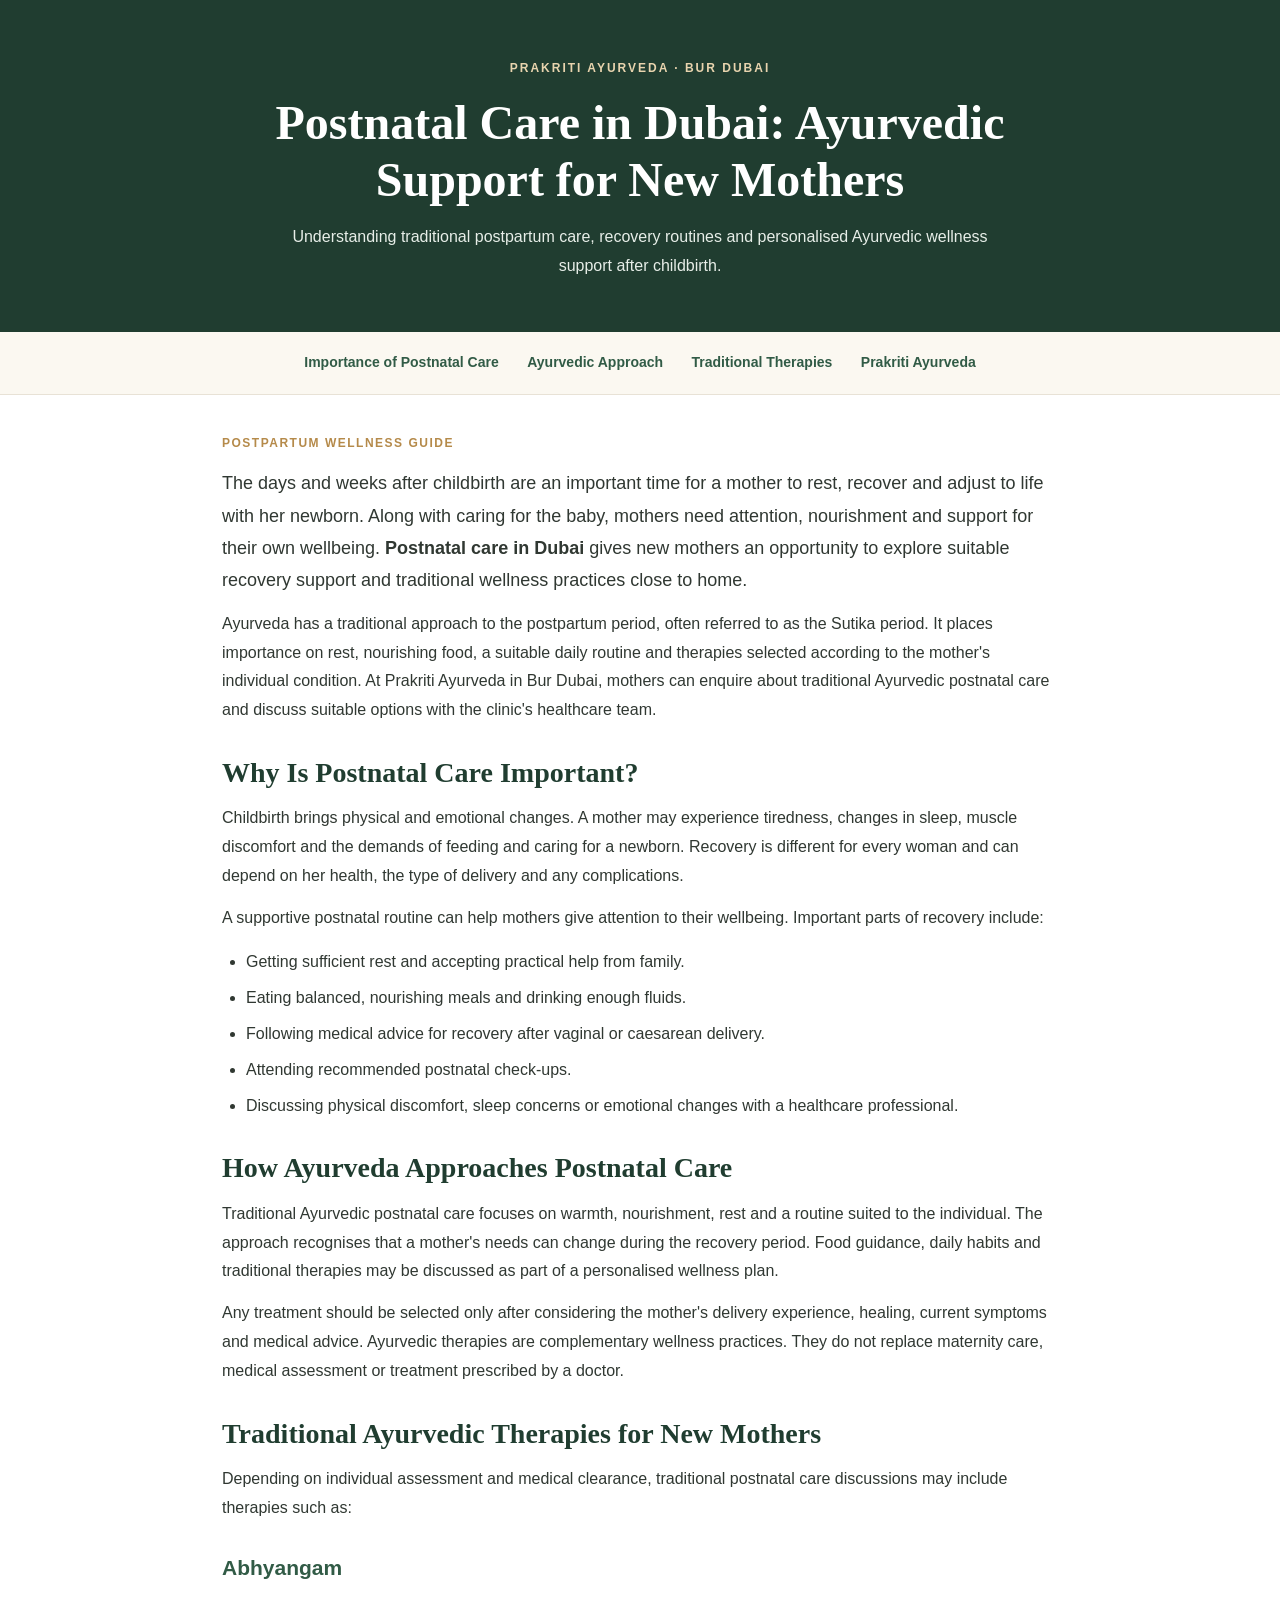
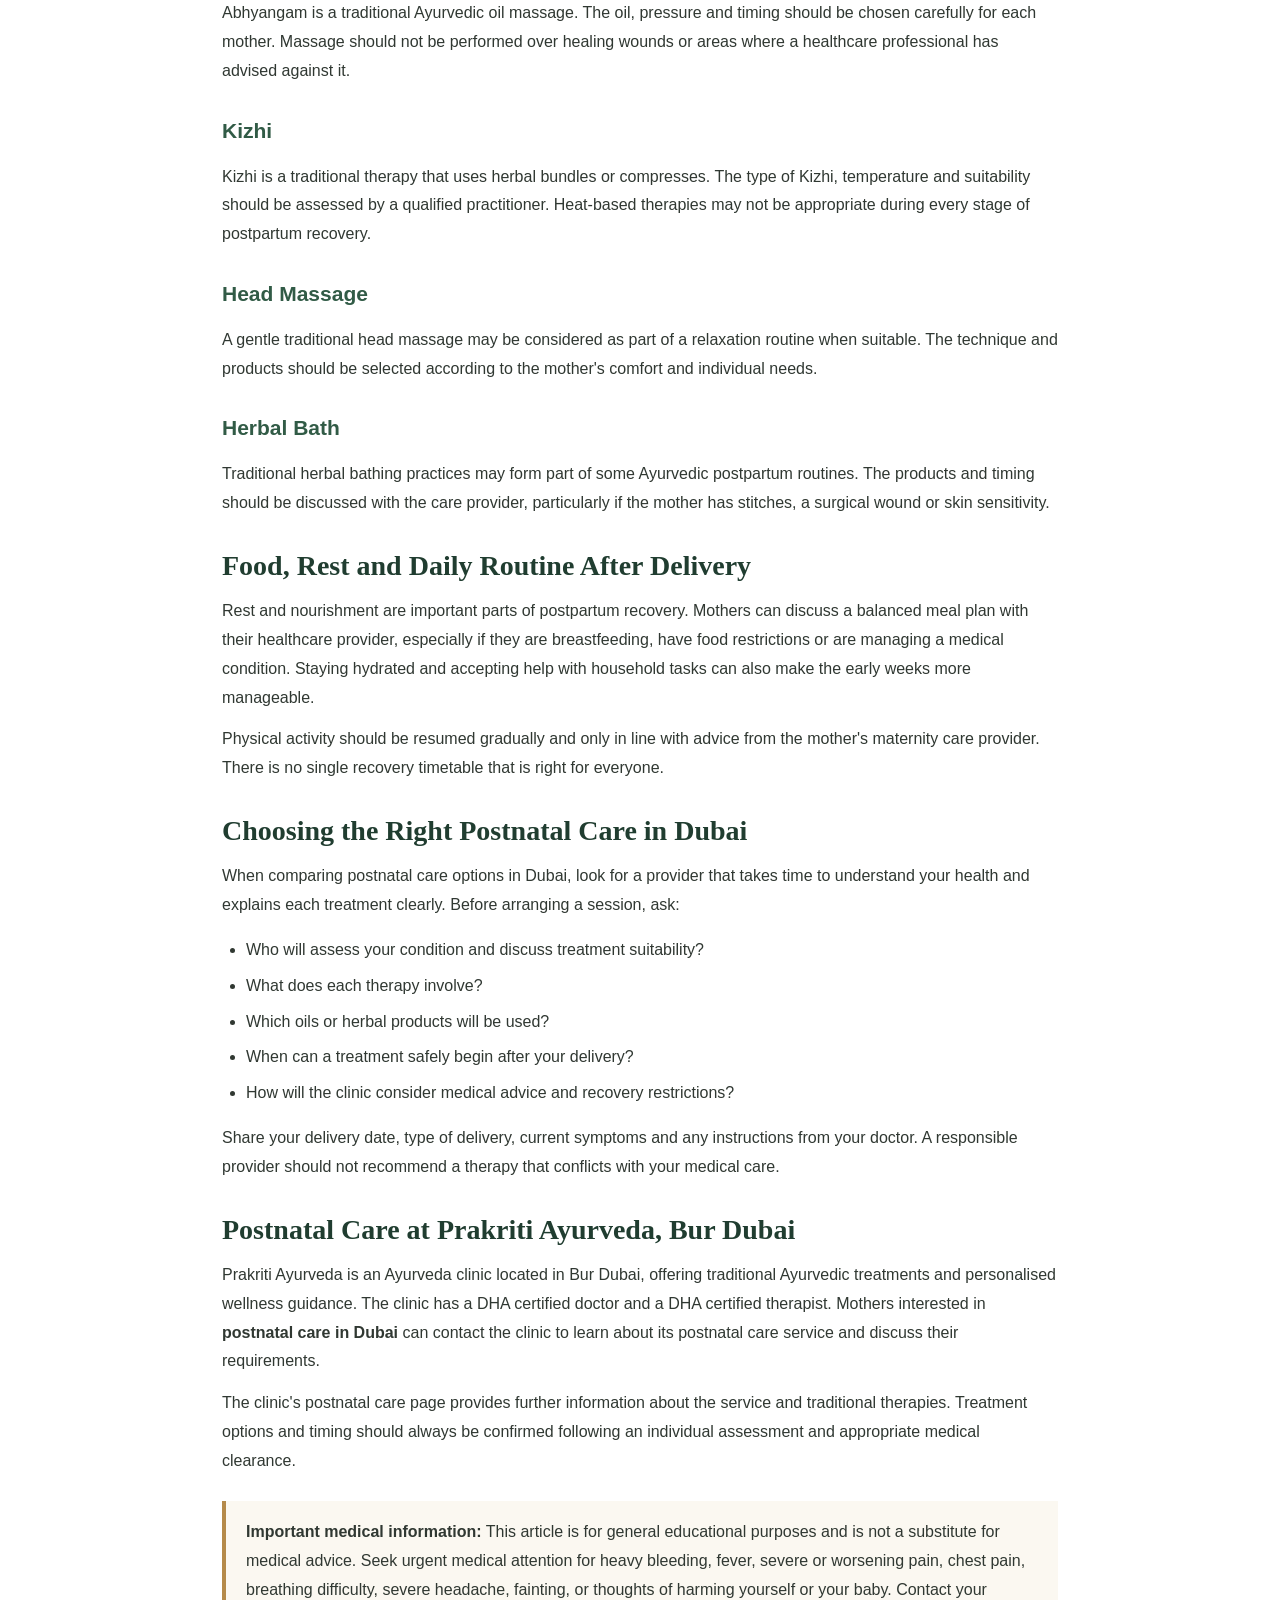
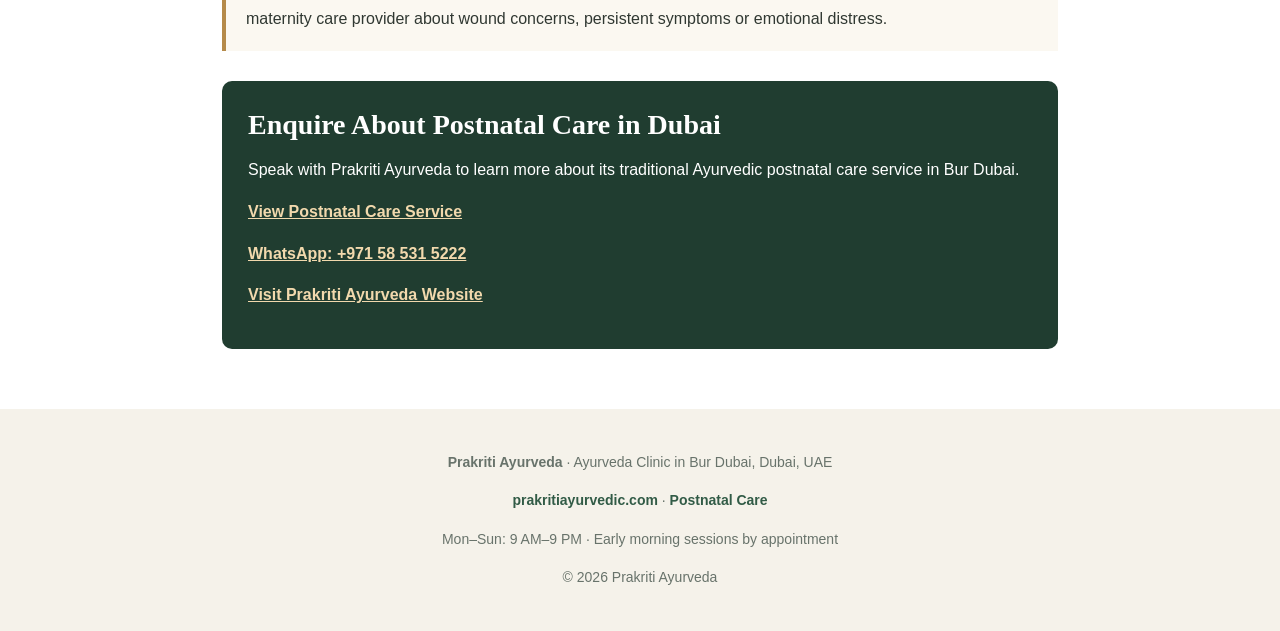
==== postnatal-care-in-dubai.html @ 33f765a9 "Add files via upload" ====
<!DOCTYPE html>
<html lang="en">
<head>
  <meta charset="UTF-8">
  <meta name="viewport" content="width=device-width, initial-scale=1">
  <title>Postnatal Care in Dubai | Ayurvedic Postpartum Care at Prakriti Ayurveda</title>
  <meta name="description" content="Discover Ayurvedic postnatal care in Dubai at Prakriti Ayurveda, Bur Dubai. Learn about traditional postpartum therapies, recovery support and personalised care for new mothers.">
  <meta name="keywords" content="postnatal care in Dubai, Ayurvedic postnatal care Dubai, postpartum care Dubai, postnatal massage Dubai, postnatal care Bur Dubai">
  <meta name="robots" content="index, follow">
  <link rel="canonical" href="https://prakritiayurvedicclinic.github.io/">
  <meta property="og:type" content="article">
  <meta property="og:title" content="Postnatal Care in Dubai | Prakriti Ayurveda">
  <meta property="og:description" content="A guide to traditional Ayurvedic postnatal care and postpartum wellbeing for mothers in Dubai.">
  <meta property="og:url" content="https://prakritiayurvedicclinic.github.io/">
  <style>
    :root { --green:#315b46; --deep:#203d30; --gold:#b58a4a; --cream:#fbf8f1; --ink:#303832; --muted:#68736b; --line:#e8e2d6; }
    * { box-sizing:border-box; }
    body { margin:0; color:var(--ink); background:#fff; font-family:Arial,Helvetica,sans-serif; line-height:1.8; }
    header { background:var(--deep); color:#fff; padding:58px 20px 52px; text-align:center; }
    header .eyebrow { color:#e8d4ae; font-size:12px; font-weight:bold; letter-spacing:2px; text-transform:uppercase; }
    header h1 { max-width:850px; margin:14px auto; font-family:Georgia,serif; font-size:clamp(32px,5vw,48px); line-height:1.2; }
    header p { max-width:720px; margin:0 auto; color:#e7eee8; }
    nav { background:var(--cream); border-bottom:1px solid var(--line); padding:13px 16px; text-align:center; }
    nav a { display:inline-block; margin:5px 12px; color:var(--green); font-size:14px; font-weight:bold; text-decoration:none; }
    main { max-width:880px; margin:0 auto; padding:38px 22px 60px; }
    .article-label { color:var(--gold); font-size:12px; font-weight:bold; letter-spacing:1.5px; text-transform:uppercase; }
    h2 { margin:30px 0 10px; color:var(--deep); font-family:Georgia,serif; font-size:28px; line-height:1.3; }
    h3 { margin:26px 0 8px; color:var(--green); font-size:21px; }
    p { margin:13px 0; }
    ul { padding-left:24px; }
    li { margin:7px 0; }
    a { color:var(--green); }
    .intro { font-size:18px; }
    .note { margin:26px 0; padding:17px 20px; background:var(--cream); border-left:4px solid var(--gold); }
    .cta { margin-top:30px; padding:26px; border-radius:10px; background:var(--deep); color:#fff; }
    .cta h2, .cta h3 { margin-top:0; color:#fff; }
    .cta a { color:#f2d9ad; font-weight:bold; }
    footer { padding:28px 18px; background:#f5f2ea; color:var(--muted); text-align:center; font-size:14px; }
    footer a { font-weight:bold; text-decoration:none; }
    @media(max-width:600px) { header { padding:42px 18px; } main { padding:28px 18px 45px; } nav a { margin:5px 7px; } }
  </style>
</head>
<body>
  <header>
    <div class="eyebrow">Prakriti Ayurveda · Bur Dubai</div>
    <h1>Postnatal Care in Dubai: Ayurvedic Support for New Mothers</h1>
    <p>Understanding traditional postpartum care, recovery routines and personalised Ayurvedic wellness support after childbirth.</p>
  </header>

  <nav aria-label="Page navigation">
    <a href="#importance">Importance of Postnatal Care</a>
    <a href="#ayurveda">Ayurvedic Approach</a>
    <a href="#therapies">Traditional Therapies</a>
    <a href="#prakriti">Prakriti Ayurveda</a>
  </nav>

  <main>
    <div class="article-label">Postpartum wellness guide</div>
    <p class="intro">The days and weeks after childbirth are an important time for a mother to rest, recover and adjust to life with her newborn. Along with caring for the baby, mothers need attention, nourishment and support for their own wellbeing. <strong>Postnatal care in Dubai</strong> gives new mothers an opportunity to explore suitable recovery support and traditional wellness practices close to home.</p>

    <p>Ayurveda has a traditional approach to the postpartum period, often referred to as the Sutika period. It places importance on rest, nourishing food, a suitable daily routine and therapies selected according to the mother's individual condition. At Prakriti Ayurveda in Bur Dubai, mothers can enquire about traditional Ayurvedic postnatal care and discuss suitable options with the clinic's healthcare team.</p>

    <h2 id="importance">Why Is Postnatal Care Important?</h2>
    <p>Childbirth brings physical and emotional changes. A mother may experience tiredness, changes in sleep, muscle discomfort and the demands of feeding and caring for a newborn. Recovery is different for every woman and can depend on her health, the type of delivery and any complications.</p>
    <p>A supportive postnatal routine can help mothers give attention to their wellbeing. Important parts of recovery include:</p>
    <ul>
      <li>Getting sufficient rest and accepting practical help from family.</li>
      <li>Eating balanced, nourishing meals and drinking enough fluids.</li>
      <li>Following medical advice for recovery after vaginal or caesarean delivery.</li>
      <li>Attending recommended postnatal check-ups.</li>
      <li>Discussing physical discomfort, sleep concerns or emotional changes with a healthcare professional.</li>
    </ul>

    <h2 id="ayurveda">How Ayurveda Approaches Postnatal Care</h2>
    <p>Traditional Ayurvedic postnatal care focuses on warmth, nourishment, rest and a routine suited to the individual. The approach recognises that a mother's needs can change during the recovery period. Food guidance, daily habits and traditional therapies may be discussed as part of a personalised wellness plan.</p>
    <p>Any treatment should be selected only after considering the mother's delivery experience, healing, current symptoms and medical advice. Ayurvedic therapies are complementary wellness practices. They do not replace maternity care, medical assessment or treatment prescribed by a doctor.</p>

    <h2 id="therapies">Traditional Ayurvedic Therapies for New Mothers</h2>
    <p>Depending on individual assessment and medical clearance, traditional postnatal care discussions may include therapies such as:</p>

    <h3>Abhyangam</h3>
    <p>Abhyangam is a traditional Ayurvedic oil massage. The oil, pressure and timing should be chosen carefully for each mother. Massage should not be performed over healing wounds or areas where a healthcare professional has advised against it.</p>

    <h3>Kizhi</h3>
    <p>Kizhi is a traditional therapy that uses herbal bundles or compresses. The type of Kizhi, temperature and suitability should be assessed by a qualified practitioner. Heat-based therapies may not be appropriate during every stage of postpartum recovery.</p>

    <h3>Head Massage</h3>
    <p>A gentle traditional head massage may be considered as part of a relaxation routine when suitable. The technique and products should be selected according to the mother's comfort and individual needs.</p>

    <h3>Herbal Bath</h3>
    <p>Traditional herbal bathing practices may form part of some Ayurvedic postpartum routines. The products and timing should be discussed with the care provider, particularly if the mother has stitches, a surgical wound or skin sensitivity.</p>

    <h2>Food, Rest and Daily Routine After Delivery</h2>
    <p>Rest and nourishment are important parts of postpartum recovery. Mothers can discuss a balanced meal plan with their healthcare provider, especially if they are breastfeeding, have food restrictions or are managing a medical condition. Staying hydrated and accepting help with household tasks can also make the early weeks more manageable.</p>
    <p>Physical activity should be resumed gradually and only in line with advice from the mother's maternity care provider. There is no single recovery timetable that is right for everyone.</p>

    <h2>Choosing the Right Postnatal Care in Dubai</h2>
    <p>When comparing postnatal care options in Dubai, look for a provider that takes time to understand your health and explains each treatment clearly. Before arranging a session, ask:</p>
    <ul>
      <li>Who will assess your condition and discuss treatment suitability?</li>
      <li>What does each therapy involve?</li>
      <li>Which oils or herbal products will be used?</li>
      <li>When can a treatment safely begin after your delivery?</li>
      <li>How will the clinic consider medical advice and recovery restrictions?</li>
    </ul>
    <p>Share your delivery date, type of delivery, current symptoms and any instructions from your doctor. A responsible provider should not recommend a therapy that conflicts with your medical care.</p>

    <h2 id="prakriti">Postnatal Care at Prakriti Ayurveda, Bur Dubai</h2>
    <p>Prakriti Ayurveda is an Ayurveda clinic located in Bur Dubai, offering traditional Ayurvedic treatments and personalised wellness guidance. The clinic has a DHA certified doctor and a DHA certified therapist. Mothers interested in <strong>postnatal care in Dubai</strong> can contact the clinic to learn about its postnatal care service and discuss their requirements.</p>
    <p>The clinic's postnatal care page provides further information about the service and traditional therapies. Treatment options and timing should always be confirmed following an individual assessment and appropriate medical clearance.</p>

    <div class="note"><strong>Important medical information:</strong> This article is for general educational purposes and is not a substitute for medical advice. Seek urgent medical attention for heavy bleeding, fever, severe or worsening pain, chest pain, breathing difficulty, severe headache, fainting, or thoughts of harming yourself or your baby. Contact your maternity care provider about wound concerns, persistent symptoms or emotional distress.</div>

    <div class="cta">
      <h2>Enquire About Postnatal Care in Dubai</h2>
      <p>Speak with Prakriti Ayurveda to learn more about its traditional Ayurvedic postnatal care service in Bur Dubai.</p>
      <p><a href="https://prakritiayurvedic.com/services/postnatal-care-in-dubai/">View Postnatal Care Service</a></p>
      <p><a href="https://wa.me/971585315222">WhatsApp: +971 58 531 5222</a></p>
      <p><a href="https://prakritiayurvedic.com/">Visit Prakriti Ayurveda Website</a></p>
    </div>
  </main>

  <footer>
    <p><strong>Prakriti Ayurveda</strong> · Ayurveda Clinic in Bur Dubai, Dubai, UAE</p>
    <p><a href="https://prakritiayurvedic.com/">prakritiayurvedic.com</a> · <a href="https://prakritiayurvedic.com/services/postnatal-care-in-dubai/">Postnatal Care</a></p>
    <p>Mon–Sun: 9 AM–9 PM · Early morning sessions by appointment</p>
    <p>© 2026 Prakriti Ayurveda</p>
  </footer>
</body>
</html>
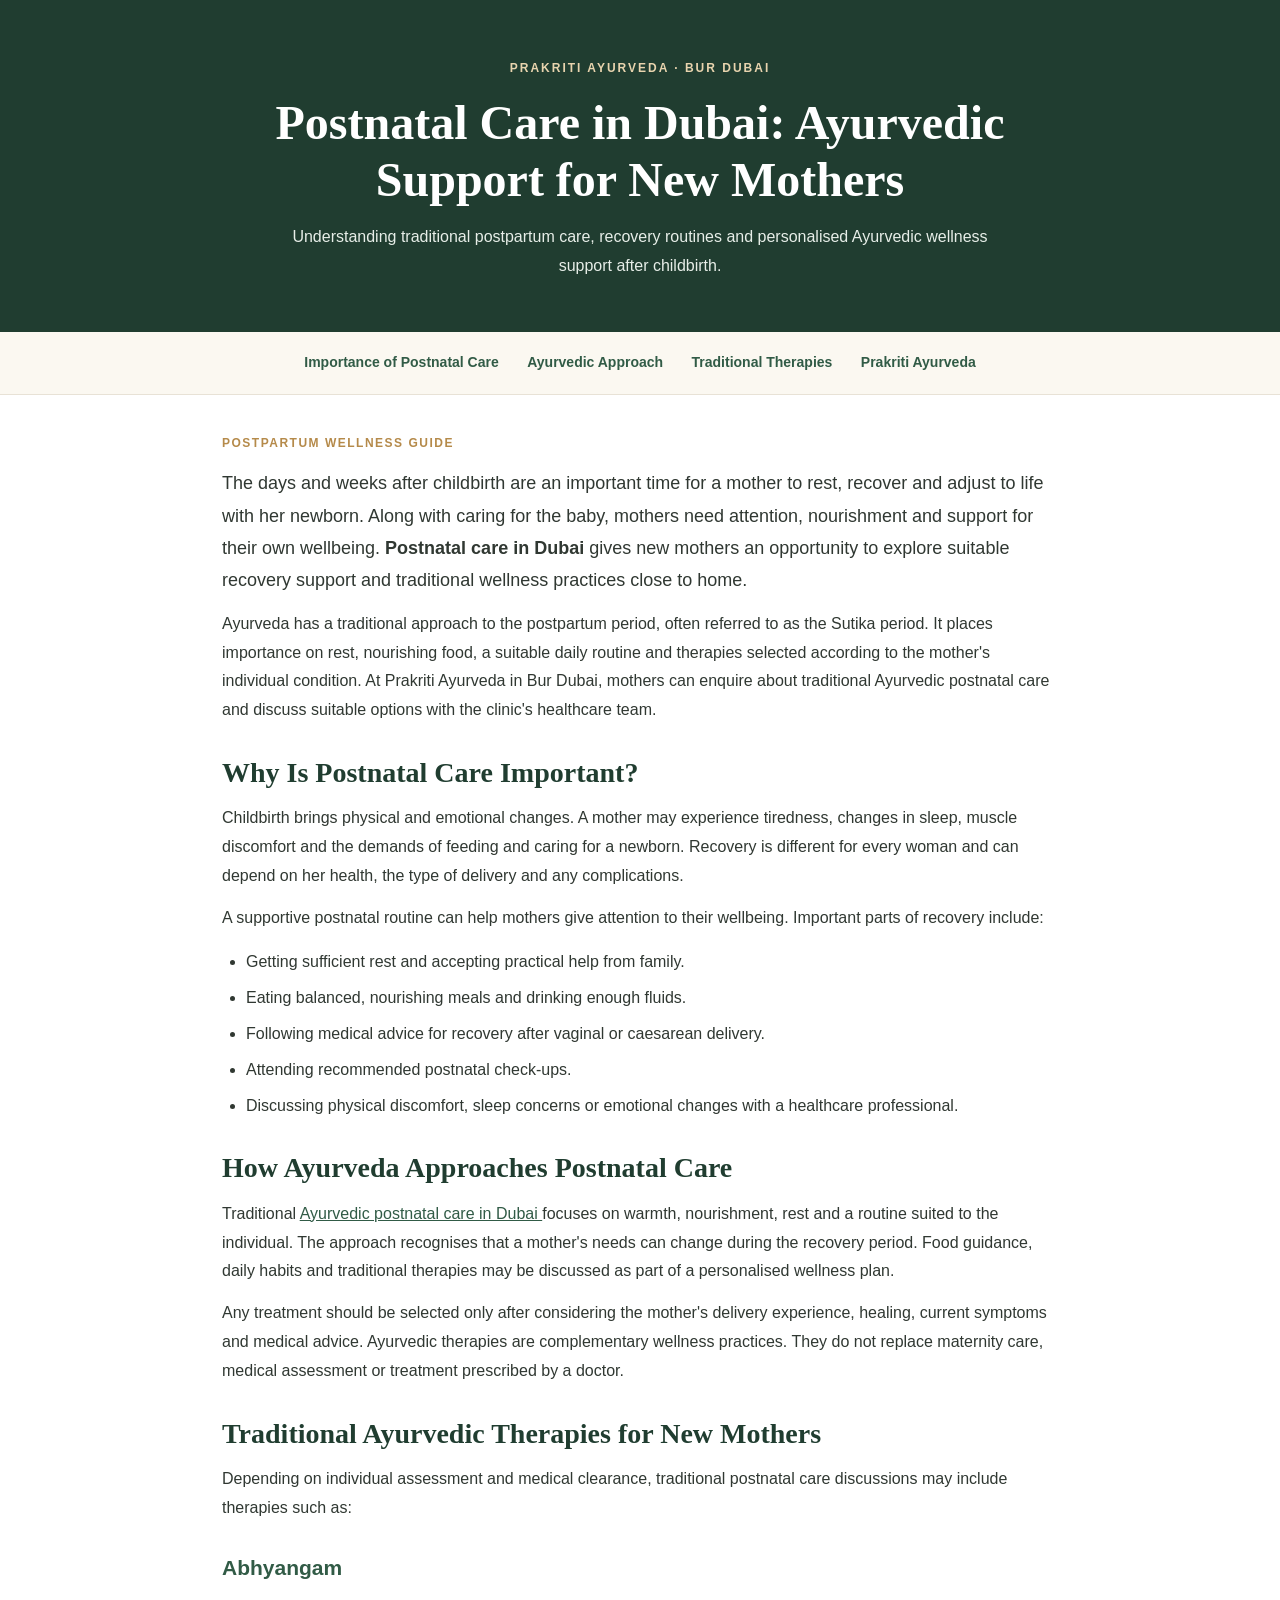
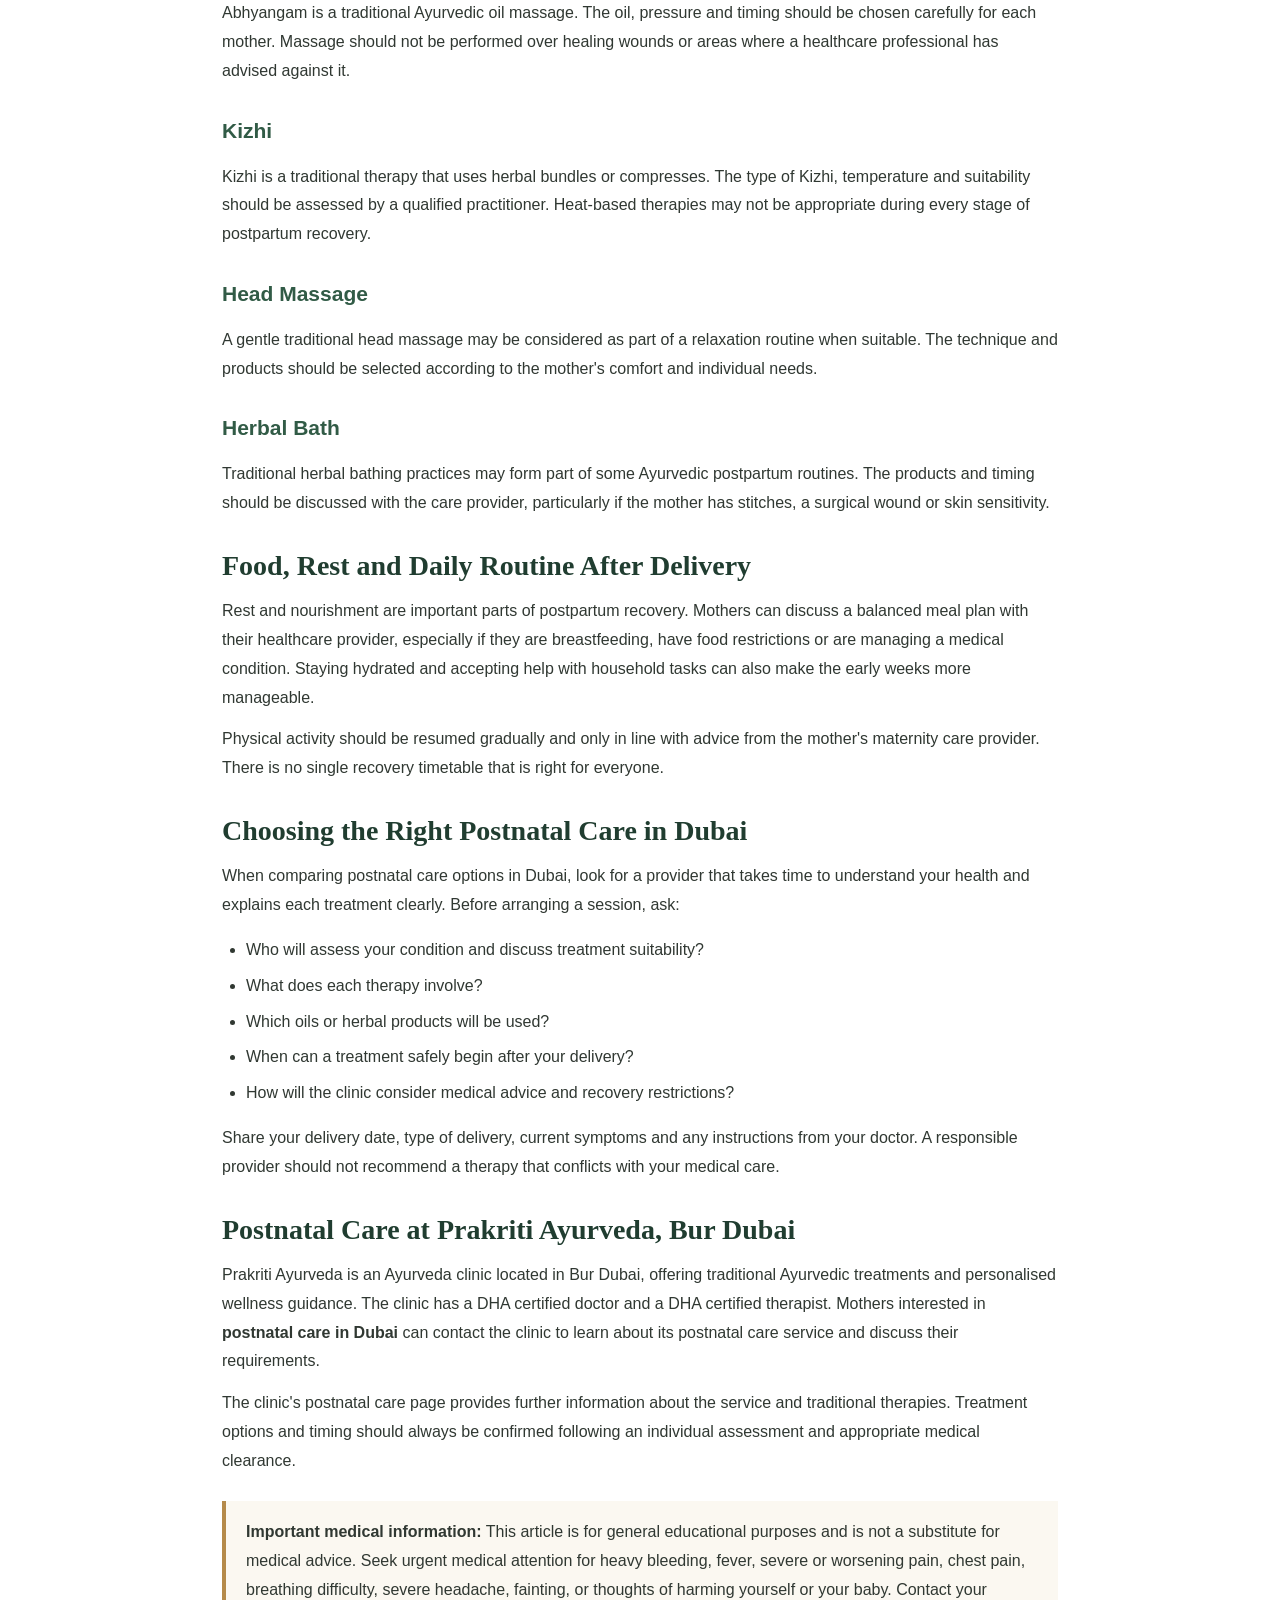
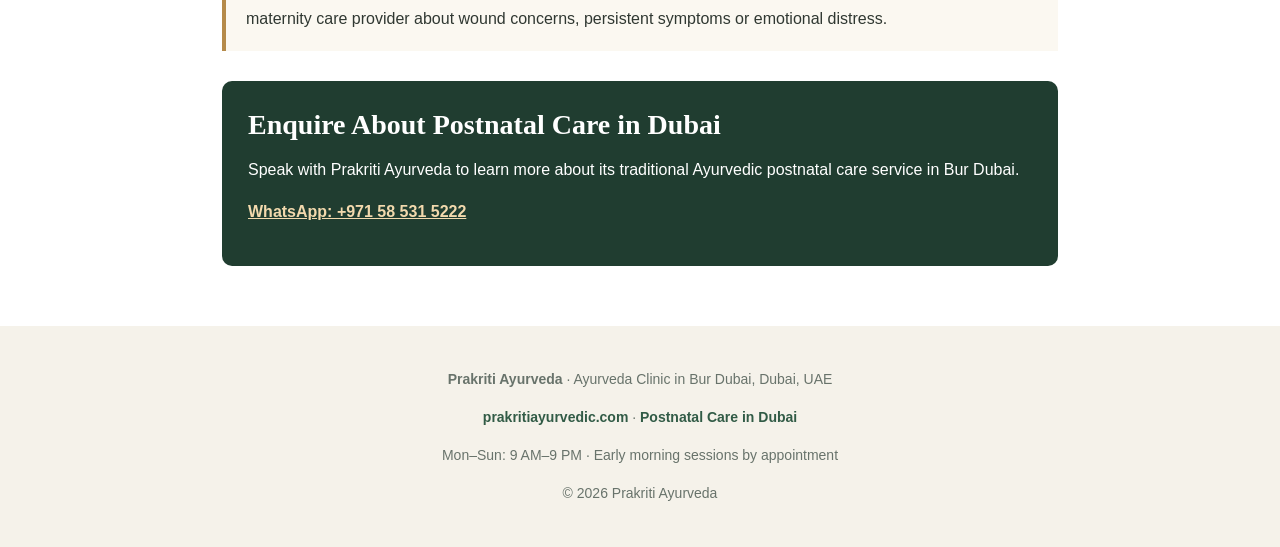
==== commit 29d2ebd5: "Update postnatal-care-in-dubai.html" ====
--- a/postnatal-care-in-dubai.html
+++ b/postnatal-care-in-dubai.html
@@ -72,7 +72,7 @@
     </ul>
 
     <h2 id="ayurveda">How Ayurveda Approaches Postnatal Care</h2>
-    <p>Traditional Ayurvedic postnatal care focuses on warmth, nourishment, rest and a routine suited to the individual. The approach recognises that a mother's needs can change during the recovery period. Food guidance, daily habits and traditional therapies may be discussed as part of a personalised wellness plan.</p>
+    <p>Traditional <a href="https://prakritiayurvedic.com/services/postnatal-care-in-dubai/">Ayurvedic postnatal care in Dubai </a>focuses on warmth, nourishment, rest and a routine suited to the individual. The approach recognises that a mother's needs can change during the recovery period. Food guidance, daily habits and traditional therapies may be discussed as part of a personalised wellness plan.</p>
     <p>Any treatment should be selected only after considering the mother's delivery experience, healing, current symptoms and medical advice. Ayurvedic therapies are complementary wellness practices. They do not replace maternity care, medical assessment or treatment prescribed by a doctor.</p>
 
     <h2 id="therapies">Traditional Ayurvedic Therapies for New Mothers</h2>
@@ -114,15 +114,14 @@
     <div class="cta">
       <h2>Enquire About Postnatal Care in Dubai</h2>
       <p>Speak with Prakriti Ayurveda to learn more about its traditional Ayurvedic postnatal care service in Bur Dubai.</p>
-      <p><a href="https://prakritiayurvedic.com/services/postnatal-care-in-dubai/">View Postnatal Care Service</a></p>
       <p><a href="https://wa.me/971585315222">WhatsApp: +971 58 531 5222</a></p>
-      <p><a href="https://prakritiayurvedic.com/">Visit Prakriti Ayurveda Website</a></p>
+    
     </div>
   </main>
 
   <footer>
     <p><strong>Prakriti Ayurveda</strong> · Ayurveda Clinic in Bur Dubai, Dubai, UAE</p>
-    <p><a href="https://prakritiayurvedic.com/">prakritiayurvedic.com</a> · <a href="https://prakritiayurvedic.com/services/postnatal-care-in-dubai/">Postnatal Care</a></p>
+    <p><a href="https://prakritiayurvedic.com/">prakritiayurvedic.com</a> · <a href="https://prakritiayurvedic.com/services/postnatal-care-in-dubai/">Postnatal Care in Dubai</a></p>
     <p>Mon–Sun: 9 AM–9 PM · Early morning sessions by appointment</p>
     <p>© 2026 Prakriti Ayurveda</p>
   </footer>
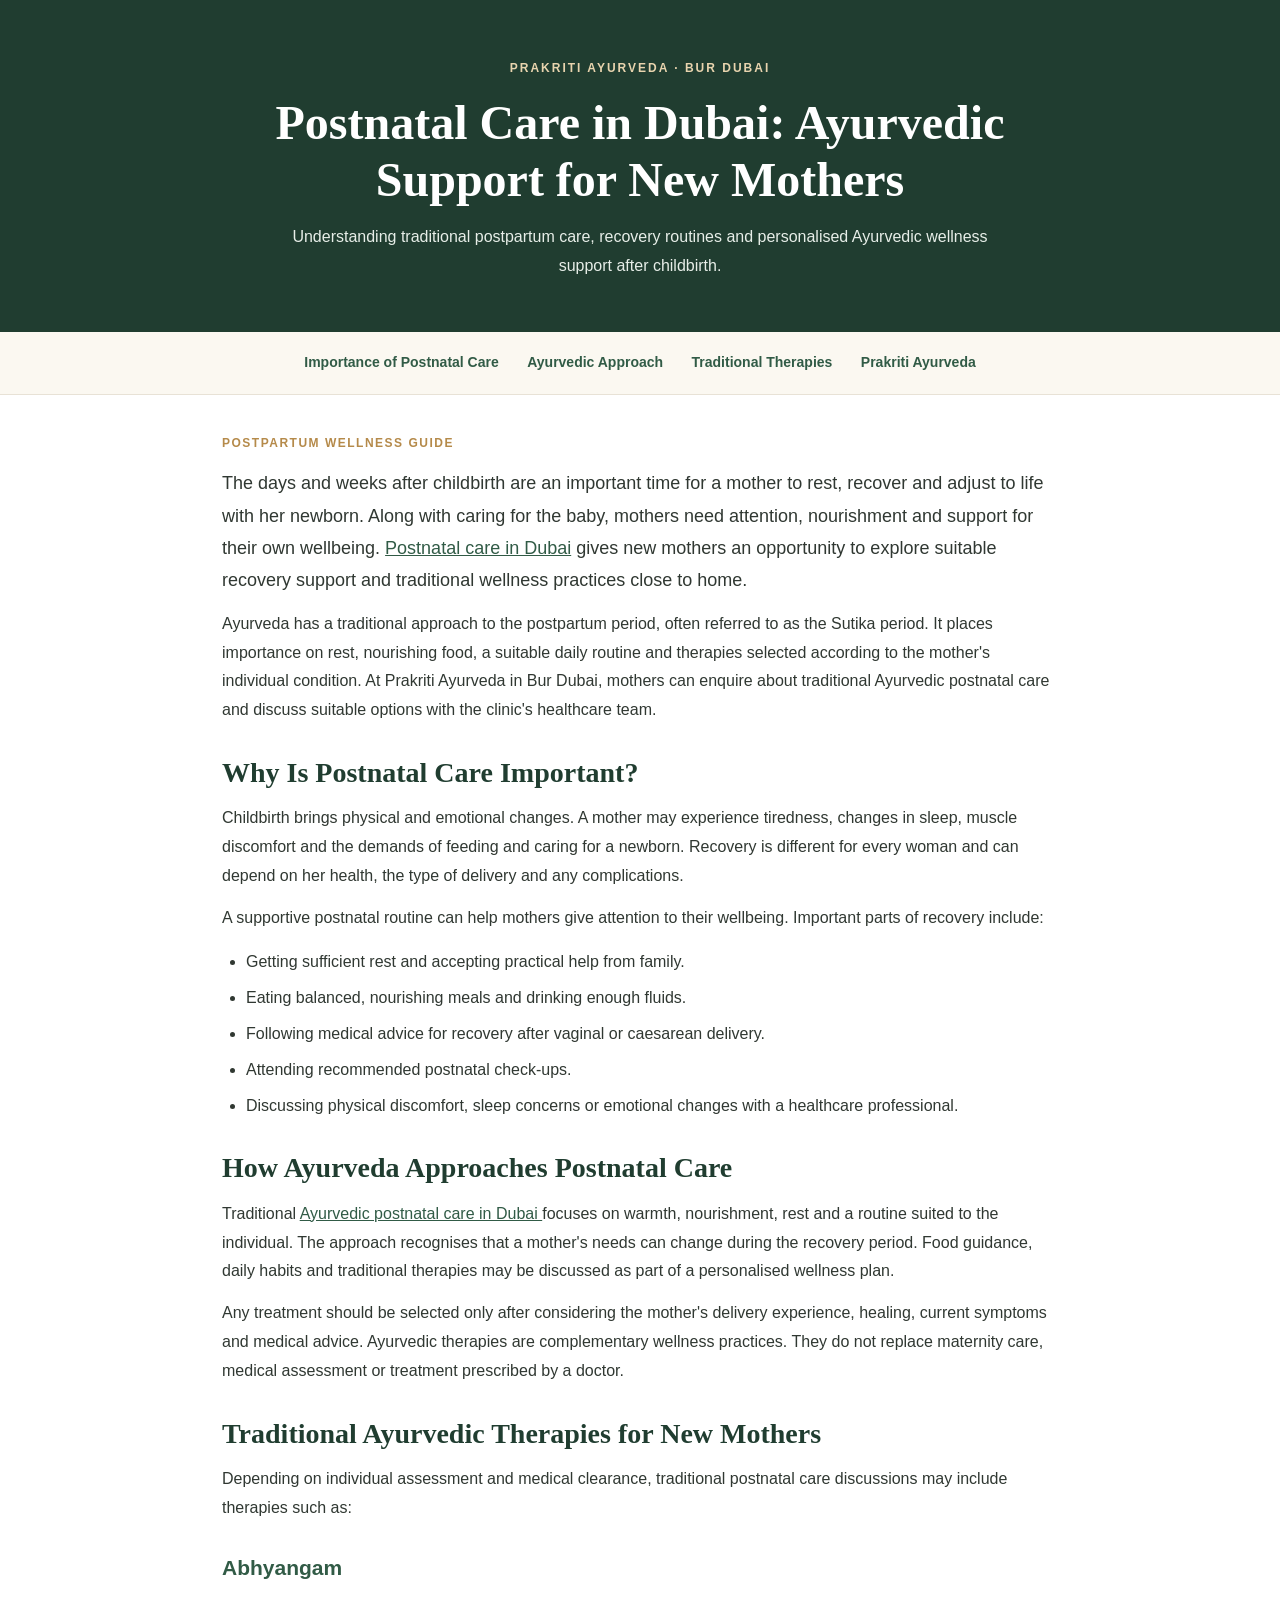
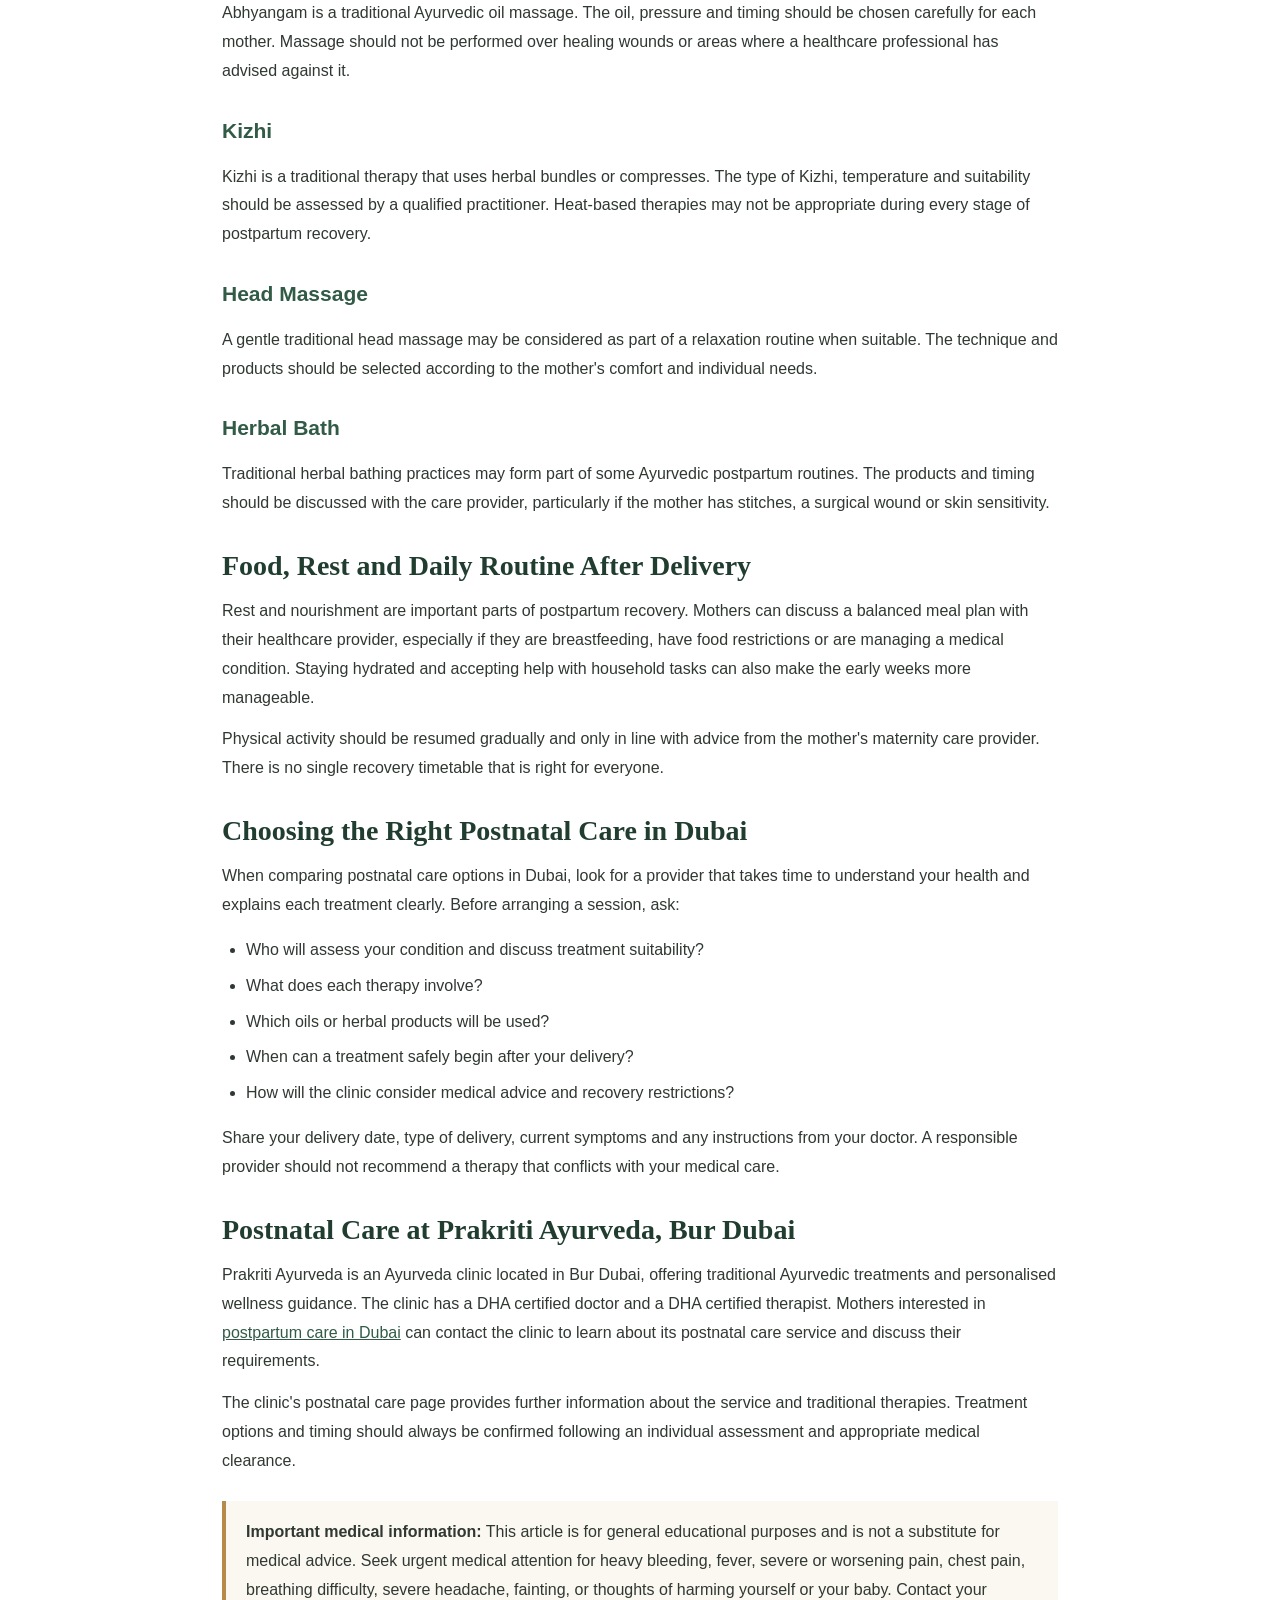
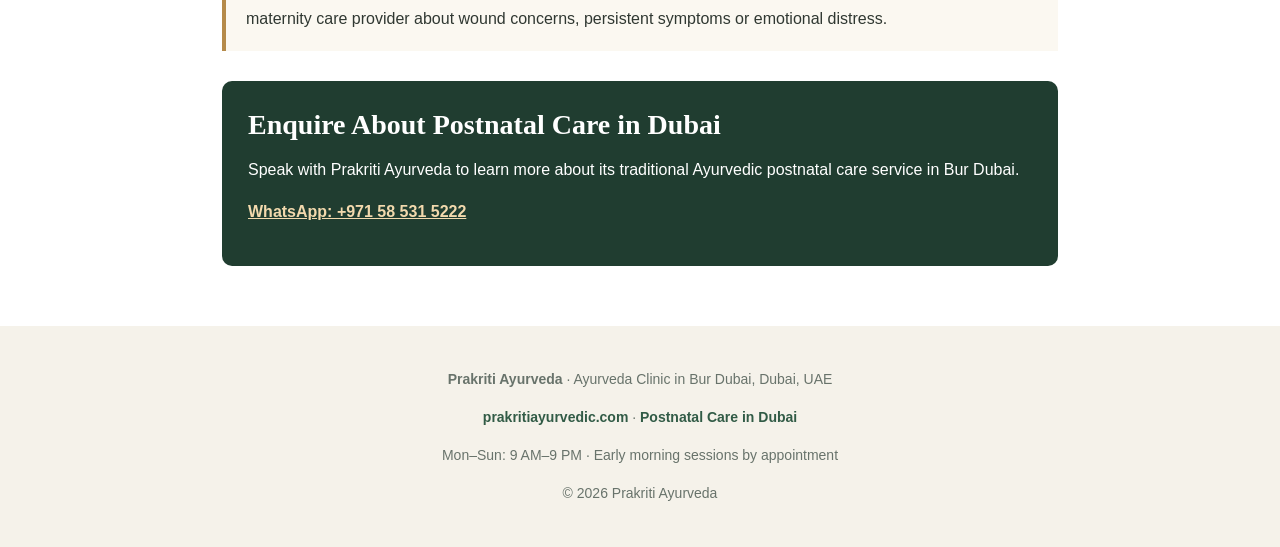
==== commit 72636ab4: "Update postnatal-care-in-dubai.html" ====
--- a/postnatal-care-in-dubai.html
+++ b/postnatal-care-in-dubai.html
@@ -56,7 +56,7 @@
 
   <main>
     <div class="article-label">Postpartum wellness guide</div>
-    <p class="intro">The days and weeks after childbirth are an important time for a mother to rest, recover and adjust to life with her newborn. Along with caring for the baby, mothers need attention, nourishment and support for their own wellbeing. <strong>Postnatal care in Dubai</strong> gives new mothers an opportunity to explore suitable recovery support and traditional wellness practices close to home.</p>
+    <p class="intro">The days and weeks after childbirth are an important time for a mother to rest, recover and adjust to life with her newborn. Along with caring for the baby, mothers need attention, nourishment and support for their own wellbeing. <a href="https://prakritiayurvedic.com/services/postnatal-care-in-dubai/">Postnatal care in Dubai</a> gives new mothers an opportunity to explore suitable recovery support and traditional wellness practices close to home.</p>
 
     <p>Ayurveda has a traditional approach to the postpartum period, often referred to as the Sutika period. It places importance on rest, nourishing food, a suitable daily routine and therapies selected according to the mother's individual condition. At Prakriti Ayurveda in Bur Dubai, mothers can enquire about traditional Ayurvedic postnatal care and discuss suitable options with the clinic's healthcare team.</p>
 
@@ -106,7 +106,7 @@
     <p>Share your delivery date, type of delivery, current symptoms and any instructions from your doctor. A responsible provider should not recommend a therapy that conflicts with your medical care.</p>
 
     <h2 id="prakriti">Postnatal Care at Prakriti Ayurveda, Bur Dubai</h2>
-    <p>Prakriti Ayurveda is an Ayurveda clinic located in Bur Dubai, offering traditional Ayurvedic treatments and personalised wellness guidance. The clinic has a DHA certified doctor and a DHA certified therapist. Mothers interested in <strong>postnatal care in Dubai</strong> can contact the clinic to learn about its postnatal care service and discuss their requirements.</p>
+    <p>Prakriti Ayurveda is an Ayurveda clinic located in Bur Dubai, offering traditional Ayurvedic treatments and personalised wellness guidance. The clinic has a DHA certified doctor and a DHA certified therapist. Mothers interested in <a href="https://prakritiayurvedic.com/services/postnatal-care-in-dubai/">postpartum care in Dubai</a> can contact the clinic to learn about its postnatal care service and discuss their requirements.</p>
     <p>The clinic's postnatal care page provides further information about the service and traditional therapies. Treatment options and timing should always be confirmed following an individual assessment and appropriate medical clearance.</p>
 
     <div class="note"><strong>Important medical information:</strong> This article is for general educational purposes and is not a substitute for medical advice. Seek urgent medical attention for heavy bleeding, fever, severe or worsening pain, chest pain, breathing difficulty, severe headache, fainting, or thoughts of harming yourself or your baby. Contact your maternity care provider about wound concerns, persistent symptoms or emotional distress.</div>
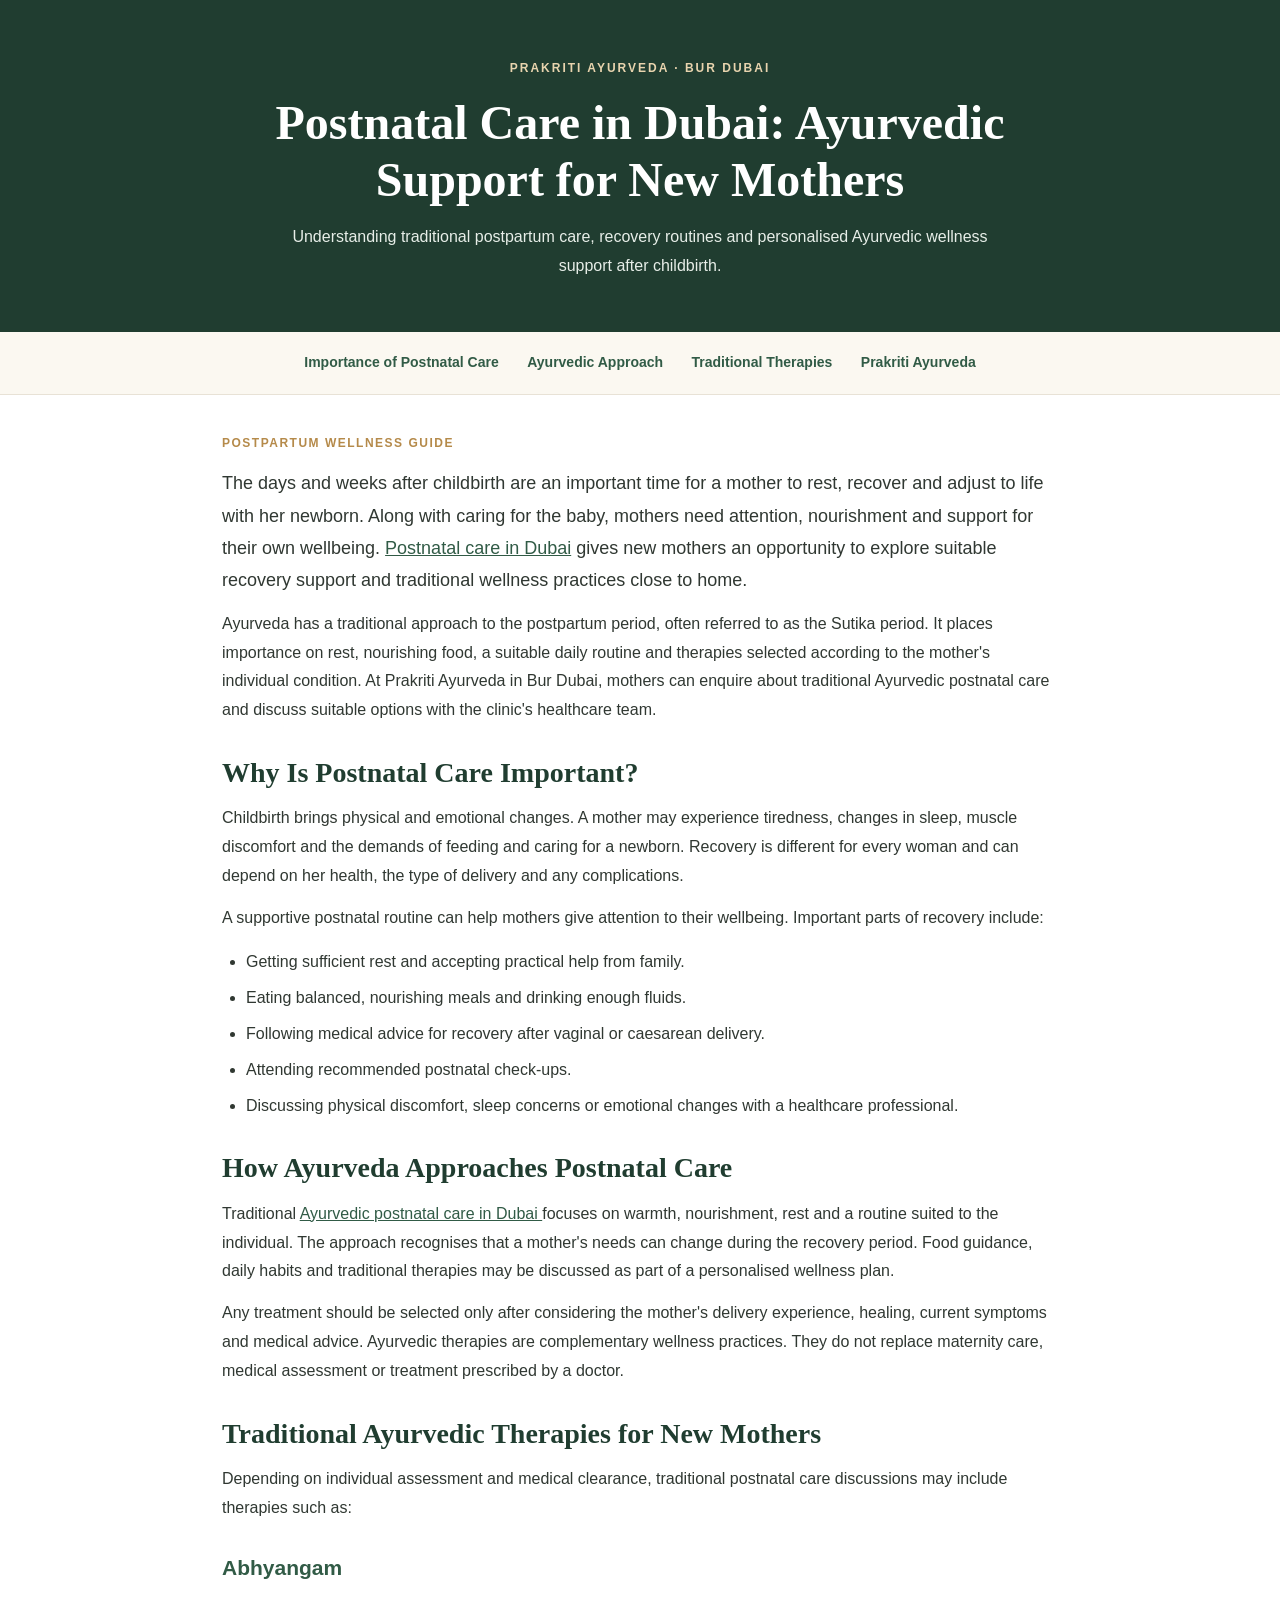
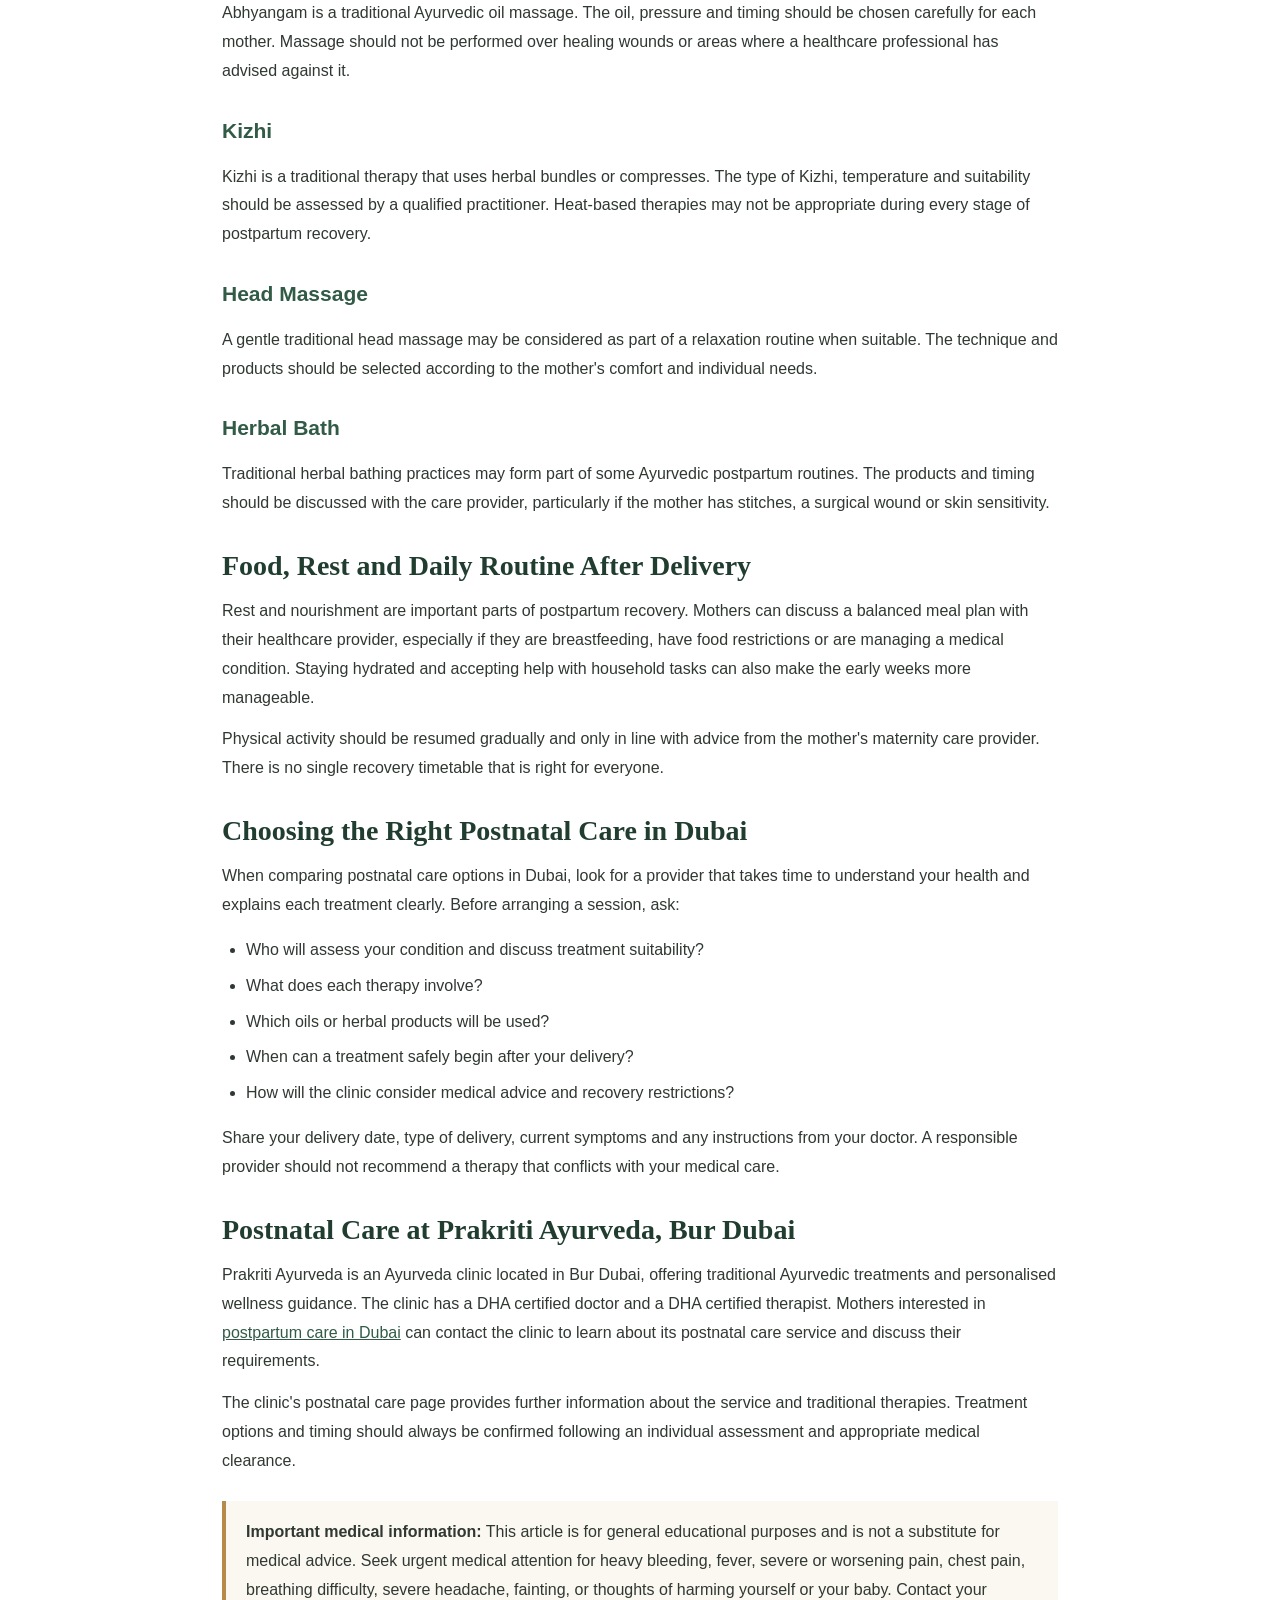
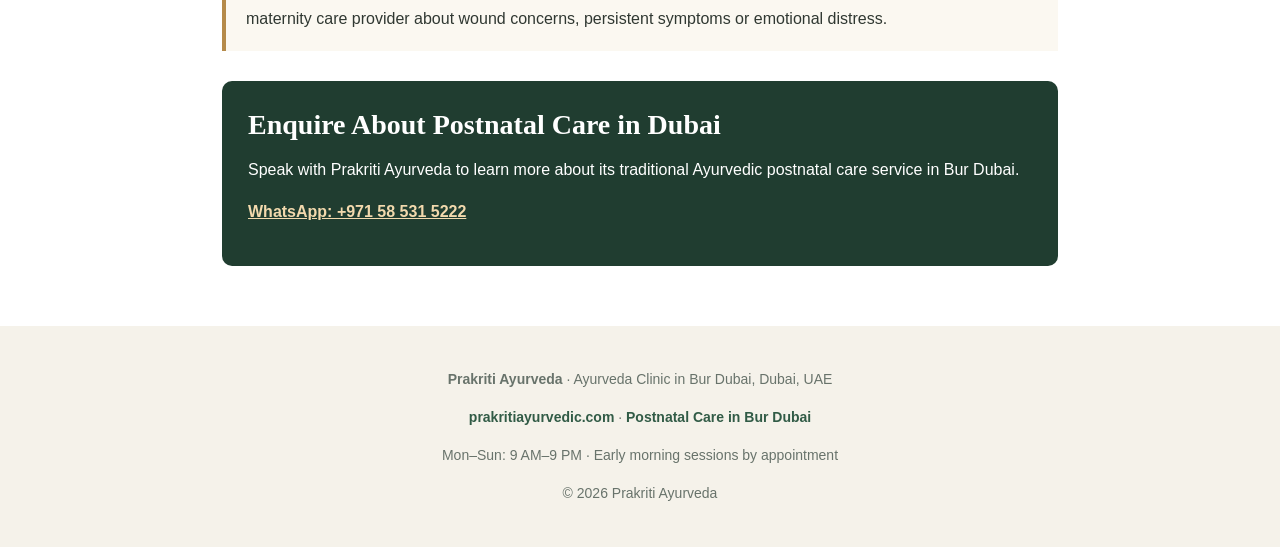
==== commit 3bc4fa45: "Update postnatal-care-in-dubai.html" ====
--- a/postnatal-care-in-dubai.html
+++ b/postnatal-care-in-dubai.html
@@ -121,7 +121,7 @@
 
   <footer>
     <p><strong>Prakriti Ayurveda</strong> · Ayurveda Clinic in Bur Dubai, Dubai, UAE</p>
-    <p><a href="https://prakritiayurvedic.com/">prakritiayurvedic.com</a> · <a href="https://prakritiayurvedic.com/services/postnatal-care-in-dubai/">Postnatal Care in Dubai</a></p>
+    <p><a href="https://prakritiayurvedic.com/">prakritiayurvedic.com</a> · <a href="https://prakritiayurvedic.com/services/postnatal-care-in-dubai/">Postnatal Care in Bur Dubai</a></p>
     <p>Mon–Sun: 9 AM–9 PM · Early morning sessions by appointment</p>
     <p>© 2026 Prakriti Ayurveda</p>
   </footer>
